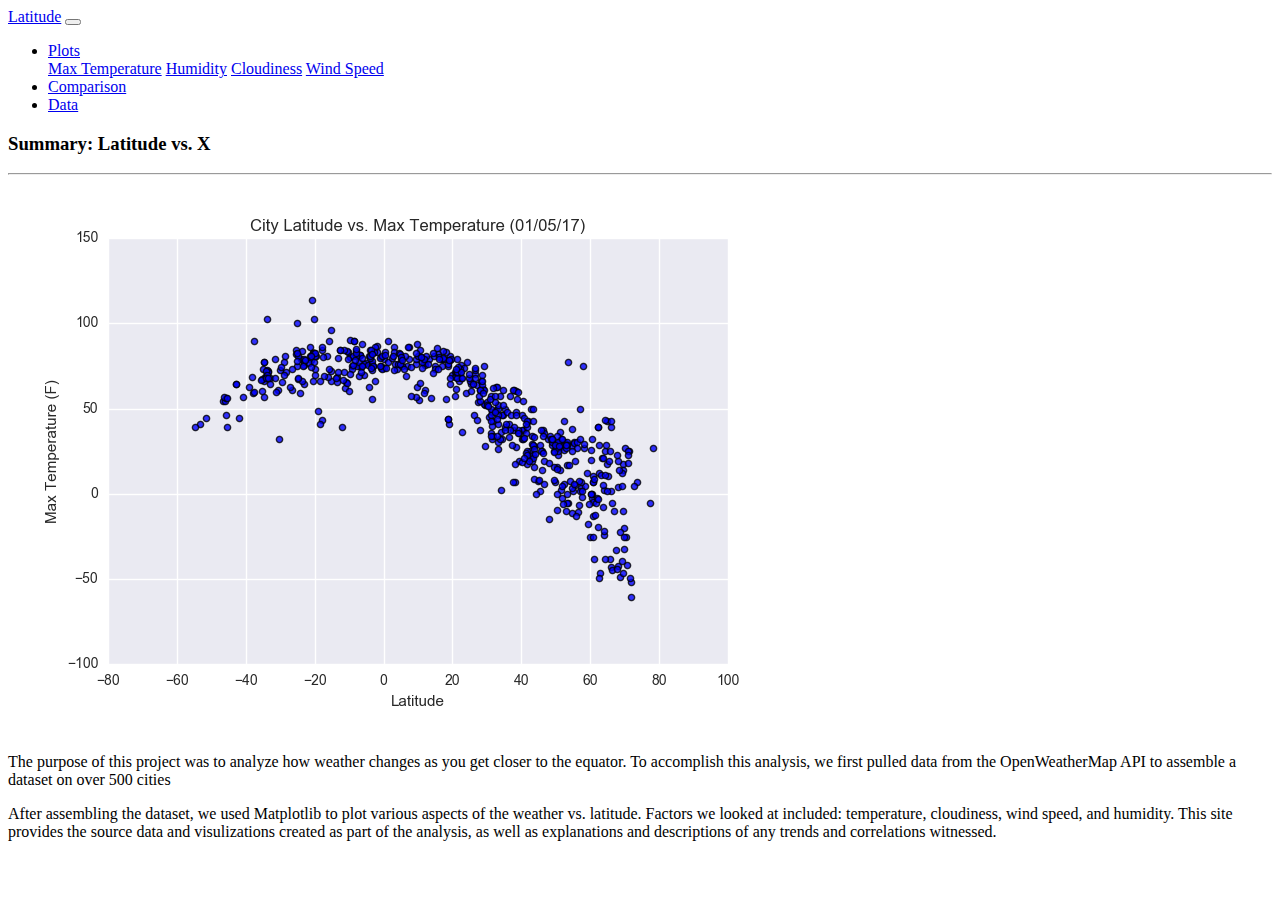
==== index.html @ 42c389ff "Rename Index.html to index.html" ====
<!DOCTYPE html>
<html lang="en">

<head>
    <meta charset="UTF-8">
    <meta http-equiv="X-UA-Compatible" content="IE=edge">
    <meta name="viewport" content="width=device-width, initial-scale=1.0">
    <title>WeatherData</title>
    <link href="https://cdn.jsdelivr.net/npm/bootstrap@5.1.3/dist/css/bootstrap.min.css" rel="stylesheet"
        integrity="sha384-1BmE4kWBq78iYhFldvKuhfTAU6auU8tT94WrHftjDbrCEXSU1oBoqyl2QvZ6jIW3" crossorigin="anonymous">

    <link rel="stylesheet" href="style.css">
</head>

<body>
    <nav class="navbar navbar-expand-lg navbar-light bg-light">
        <a class="navbar-brand" href="#">Latitude</a>
        <button class="navbar-toggler" type="button" data-toggle="collapse" data-target="#navbarSupportedContent"
            aria-controls="navbarSupportedContent" aria-expanded="false" aria-label="Toggle navigation">
            <span class="navbar-toggler-icon"></span>
        </button>


        <div class="collapse navbar-collapse" id="navbarSupportedContent">
            <ul class="navbar-nav mr-auto">

                <li class="nav-item dropdown">
                    <a class="nav-link dropdown-toggle" href="#" id="navbarDropdown" role="button"
                        data-toggle="dropdown" aria-haspopup="true" aria-expanded="false">
                        Plots
                    </a>
                    <div class="dropdown-menu" aria-labelledby="navbarDropdown">
                        <a class="dropdown-item" href=temperature.html>Max Temperature</a>
                        <a class="dropdown-item" href="humidity.html">Humidity</a>
                        <a class="dropdown-item" href="cloudiness.html">Cloudiness</a>
                        <a class="dropdown-item" href="windspeed.html">Wind Speed</a>
                    </div>
                </li>
                <li class="nav-item">
                    <a class="nav-link" href="Comparison.html">Comparison</a>
                </li>
                <li class="nav-item">
                    <a class="nav-link" href="Data.html">Data</a>
                </li>
            </ul>
        </div>
    </nav>

    <div class="container">
        <div class="row">

            <div class="col-sm-12 col-md-8">
                <div class="box">
                    <h3>Summary: Latitude vs. X </h3>
                    <hr>
                    <img src="Resources/assets/images/Fig1.png" alt="Lat vs Temp" class="img float-left">
                </div>
                <p>The purpose of
                    this project was to analyze how weather changes
                    as you get closer to the equator. To accomplish this analysis, we
                    first pulled data from the OpenWeatherMap API to assemble a
                    dataset on over 500 cities</p>
                <!-- </div>
        <div class="col-sm-3"> -->
                <p>After assembling the dataset, we used Matplotlib to plot various
                    aspects of the weather vs. latitude. Factors we looked at included:
                    temperature, cloudiness, wind speed, and humidity. This site provides the source data and
                    visulizations created as part of the analysis, as well as explanations and descriptions of any
                    trends and correlations witnessed.</p>

            </div>
        </div>
        <div class="container">
            <div class="row">

                <div class="col-sm-12 col-md-4">
                    <div class="box">


                    </div>



                </div>









                <script src="https://cdn.jsdelivr.net/npm/bootstrap@5.1.3/dist/js/bootstrap.bundle.min.js"
                    integrity="sha384-ka7Sk0Gln4gmtz2MlQnikT1wXgYsOg+OMhuP+IlRH9sENBO0LRn5q+8nbTov4+1p"
                    crossorigin="anonymous"></script>
</body>

</html>
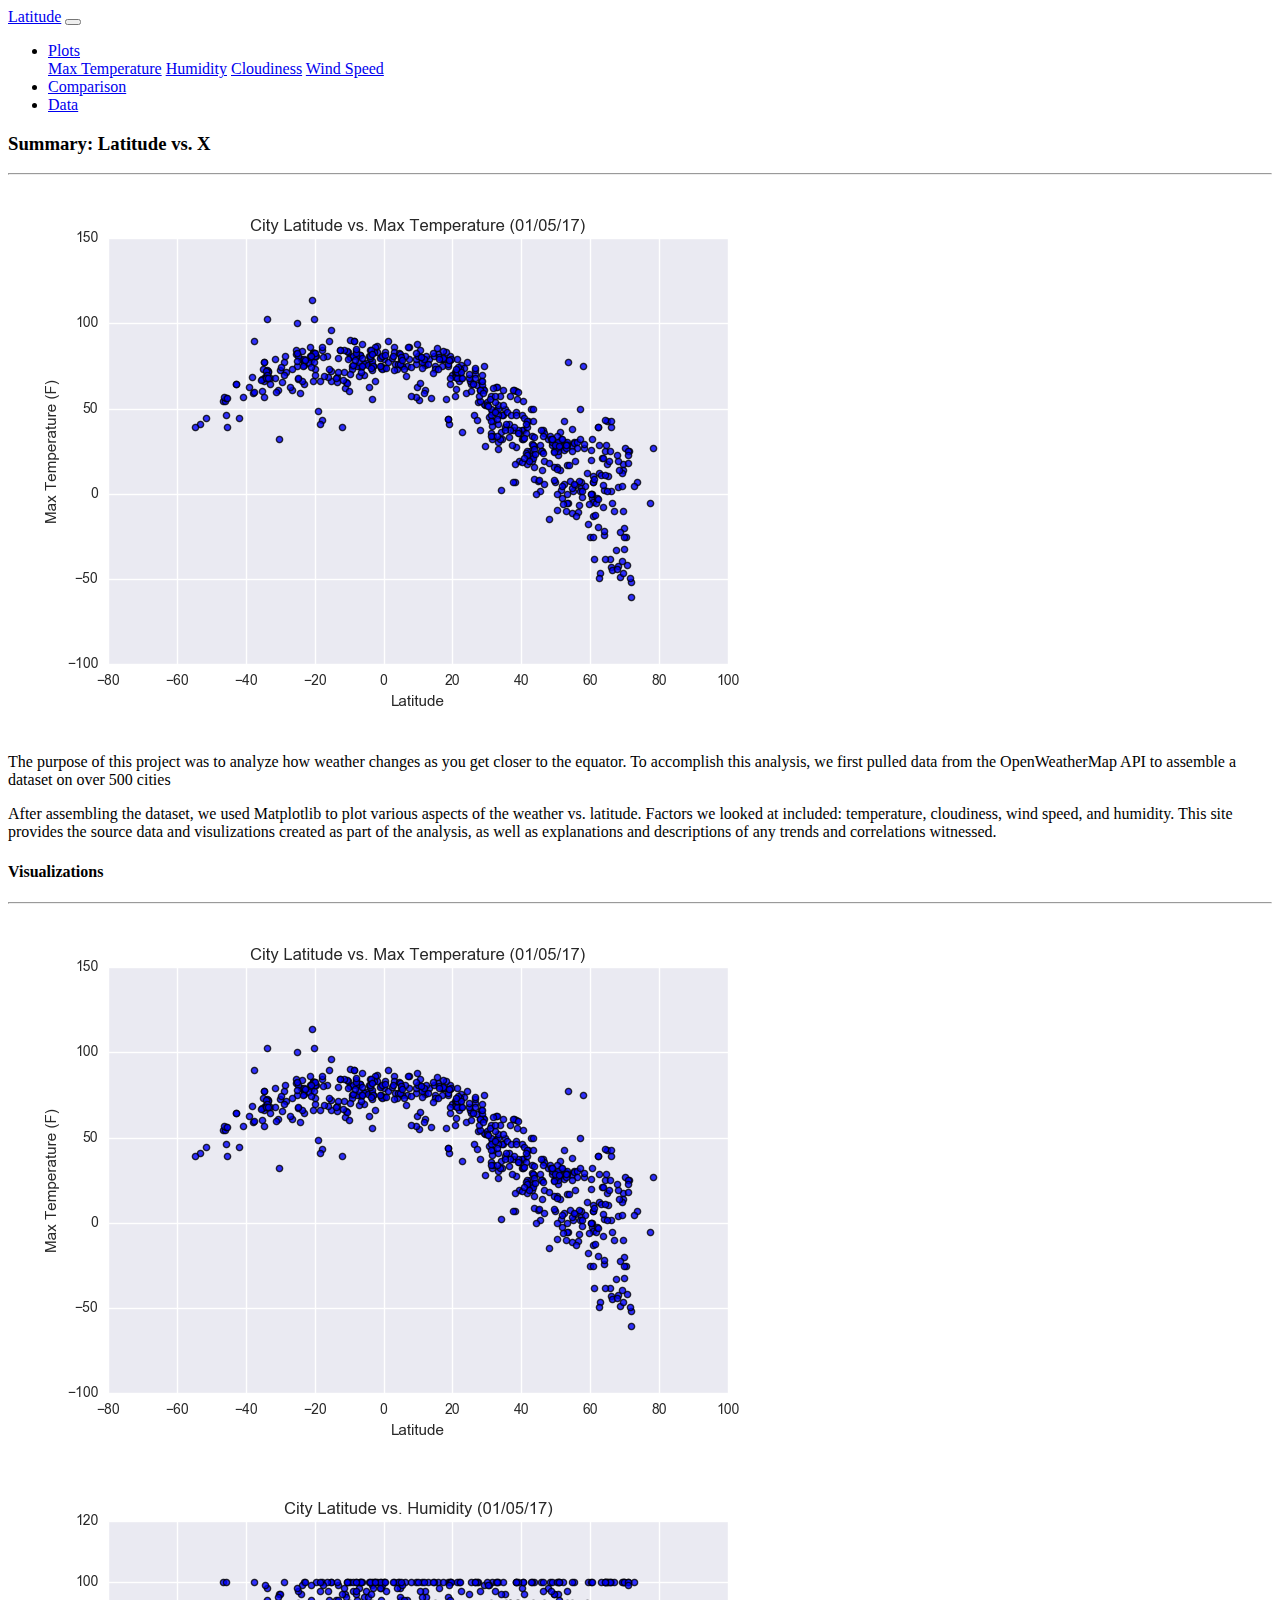
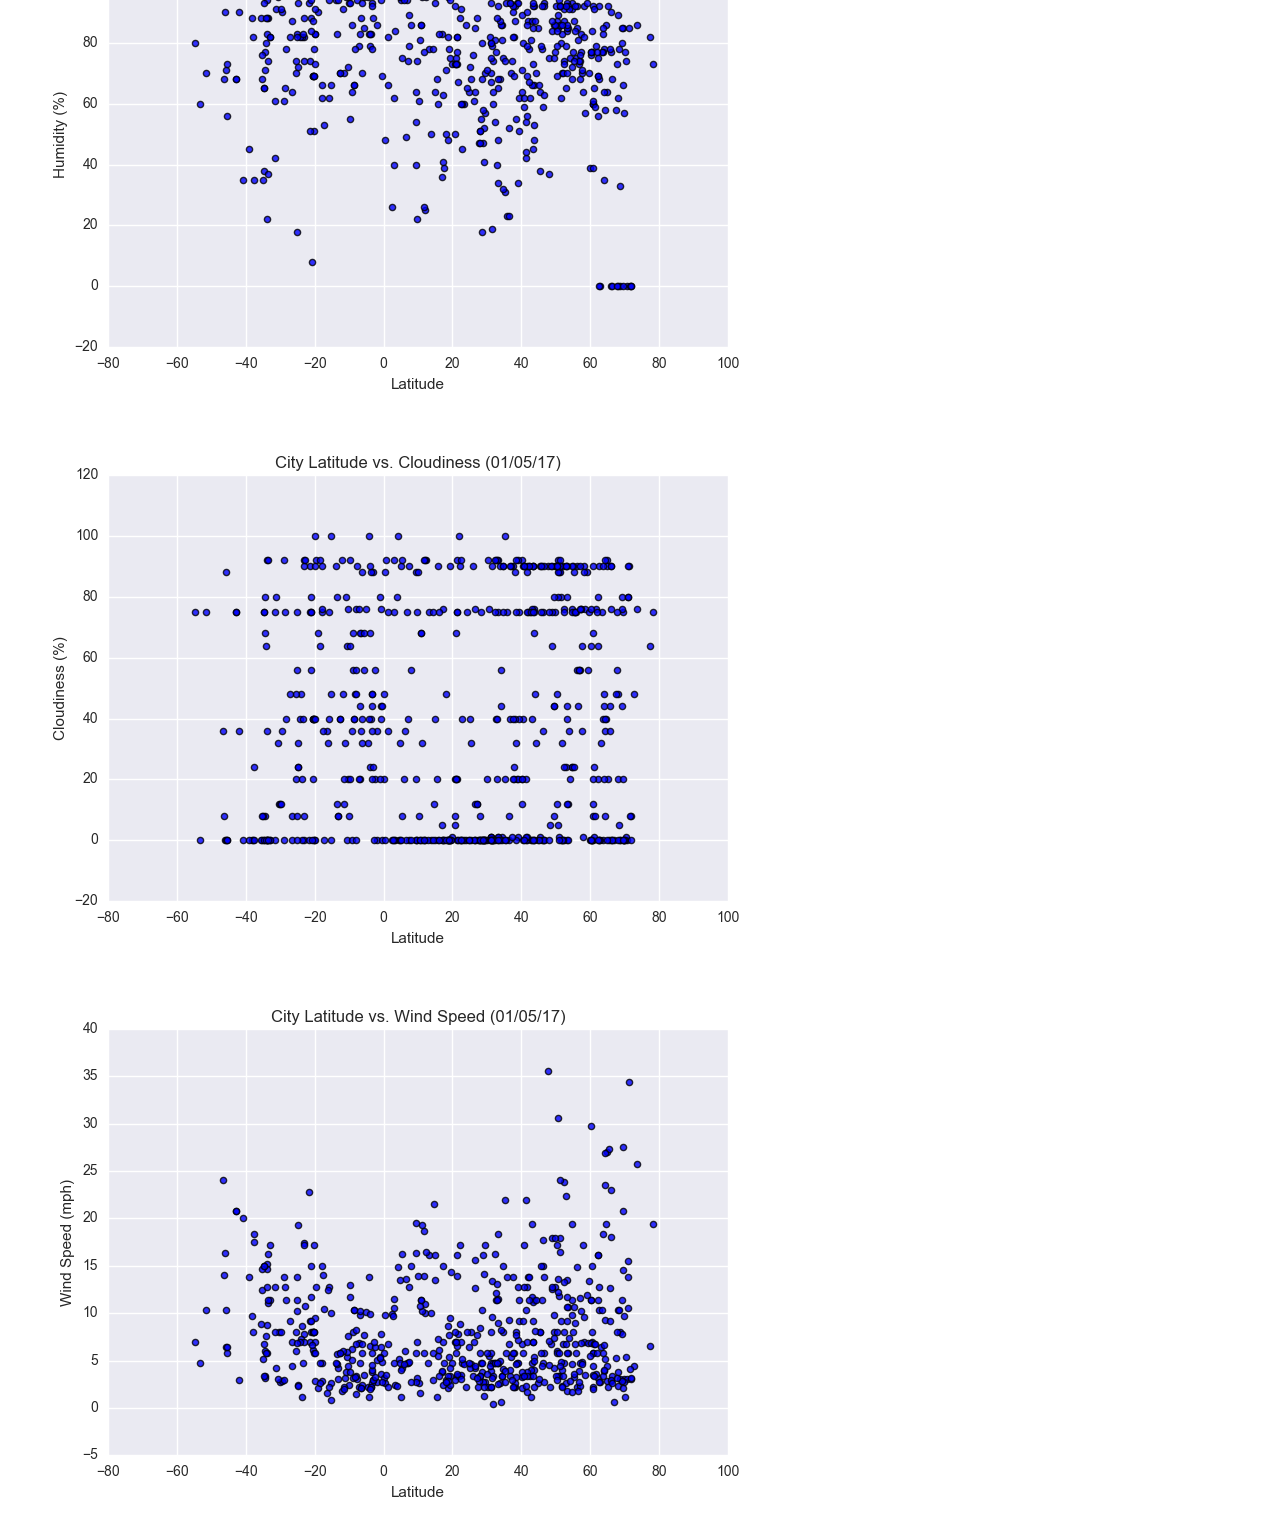
==== commit 0ec34d82: "done" ====
--- a/index.html
+++ b/index.html
@@ -37,10 +37,10 @@
                     </div>
                 </li>
                 <li class="nav-item">
-                    <a class="nav-link" href="Comparison.html">Comparison</a>
+                    <a class="nav-link" href="comparison.html">Comparison</a>
                 </li>
                 <li class="nav-item">
-                    <a class="nav-link" href="Data.html">Data</a>
+                    <a class="nav-link" href="data.html">Data</a>
                 </li>
             </ul>
         </div>
@@ -75,7 +75,24 @@
 
                 <div class="col-sm-12 col-md-4">
                     <div class="box">
+                        <h4>Visualizations</h4>
+                        <hr>
+                        <a href="temperature.html">
+                            <img src="Resources/assets/images/Fig1.png" alt="Lat vs Max Temp">
+                        </a>
 
+                        <a href="humidity.html">
+                            <img src="Resources/assets/images/Fig2.png" alt="Lat vs Humidity">
+
+                        </a>
+
+                        <a href="cloudiness.html">
+                            <img src="Resources/assets/images/Fig3.png" alt="Lat vs Cloudiness">
+                        </a>
+
+                        <a href="windspeed.html">
+                            <img src="Resources/assets/images/Fig4.png" alt="Lat vs Wind Speed">
+                        </a>
 
                     </div>
 
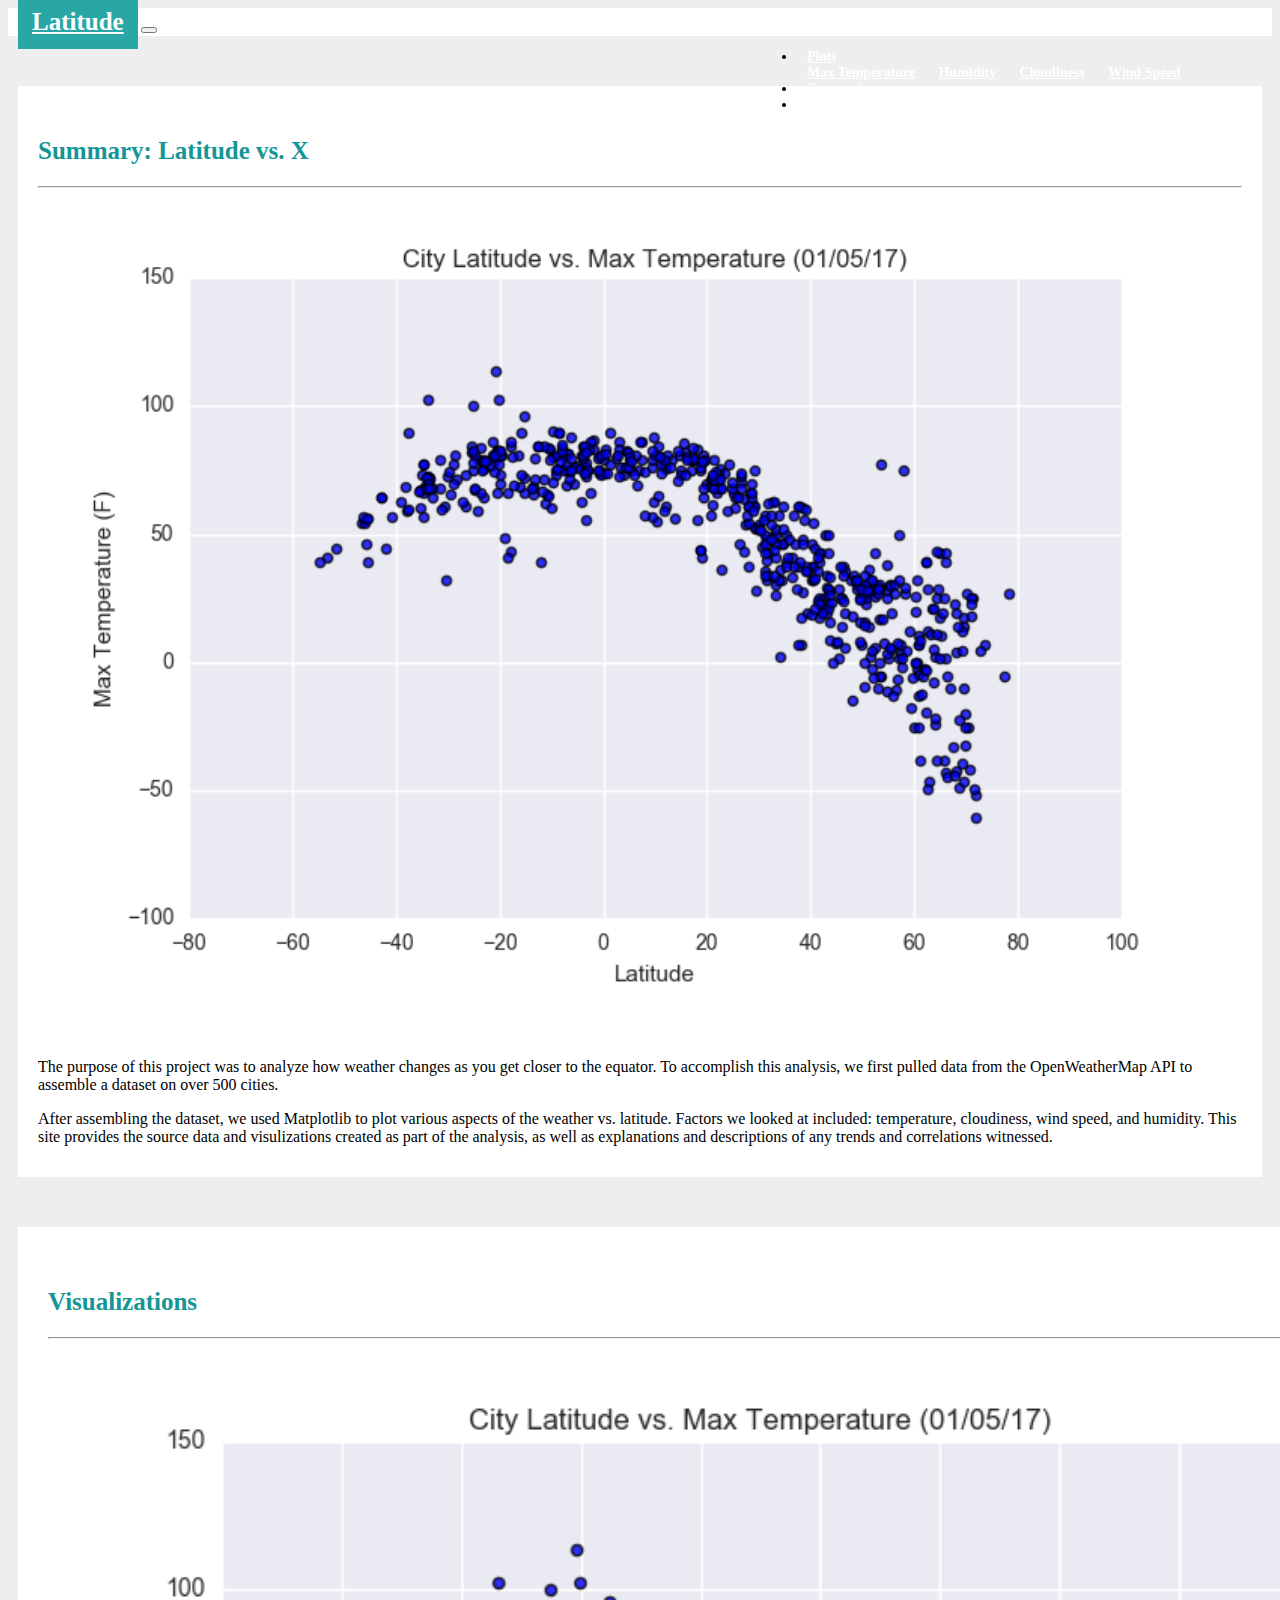
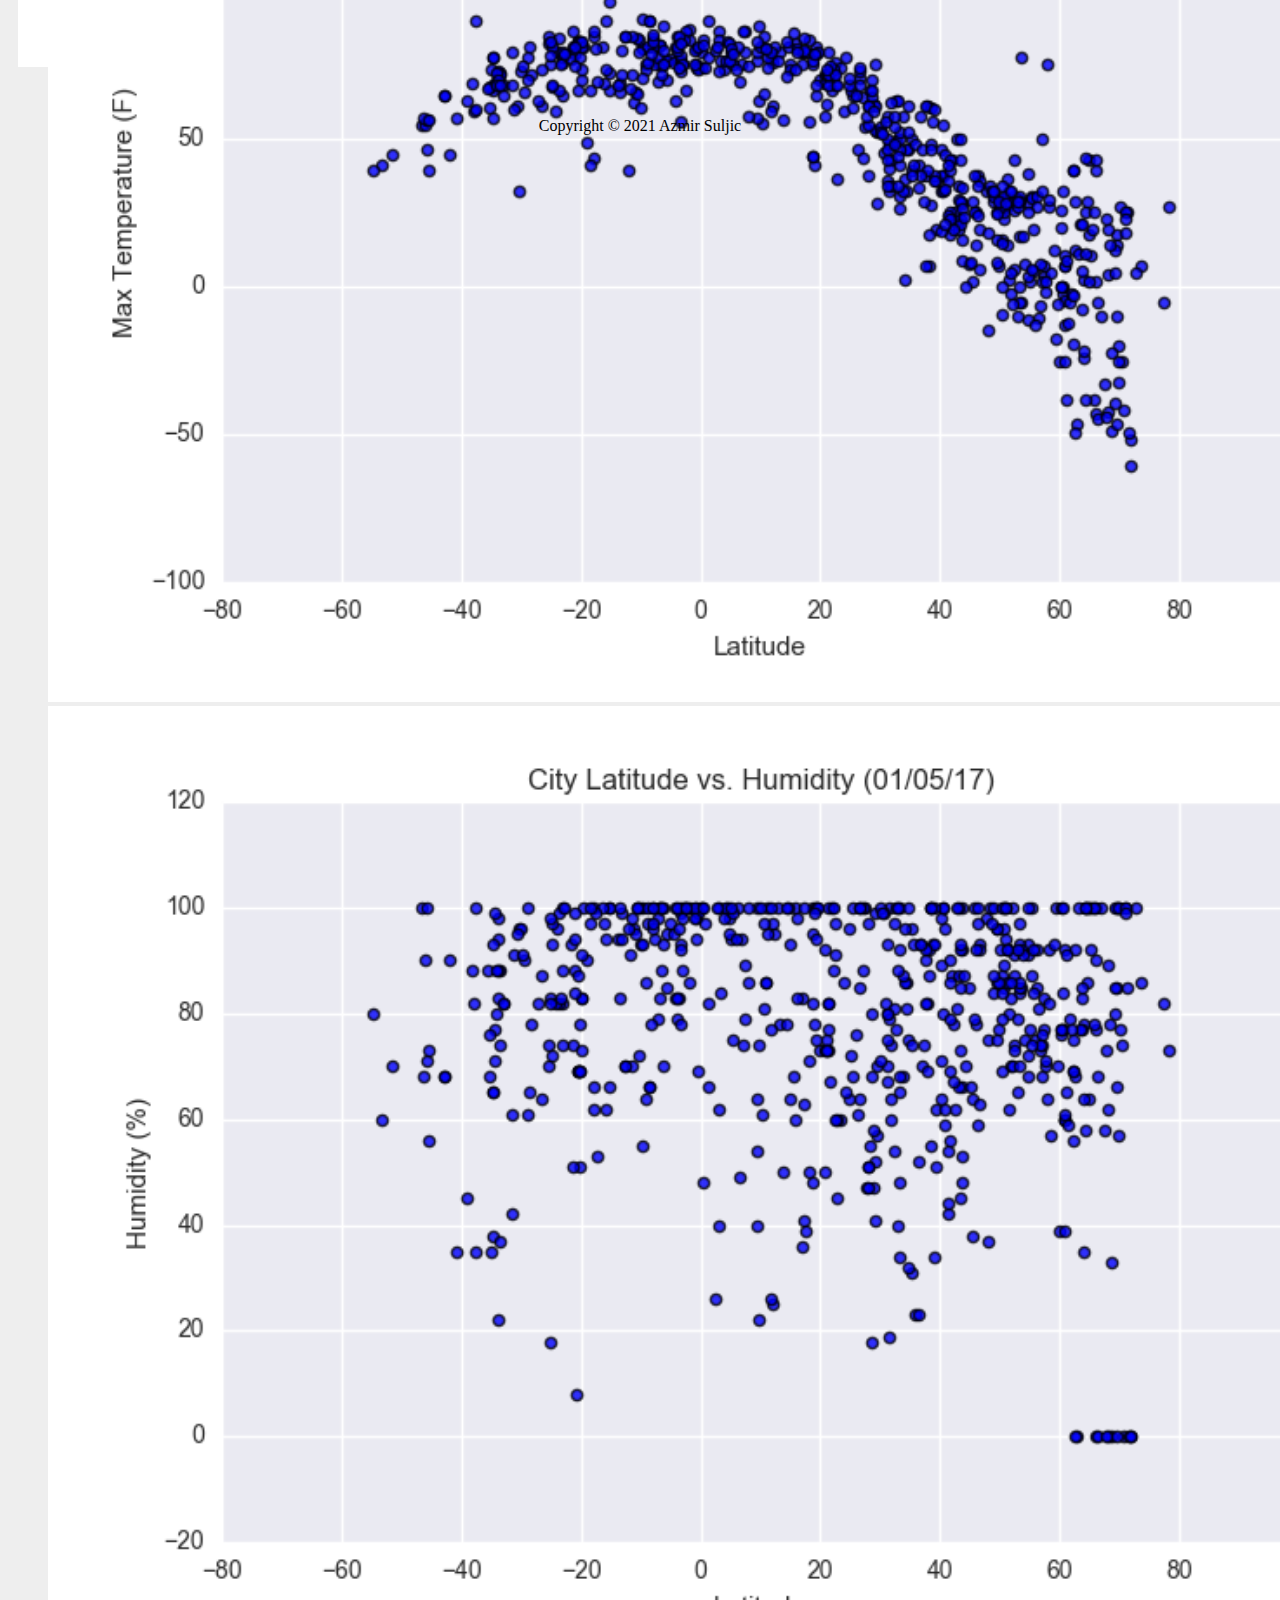
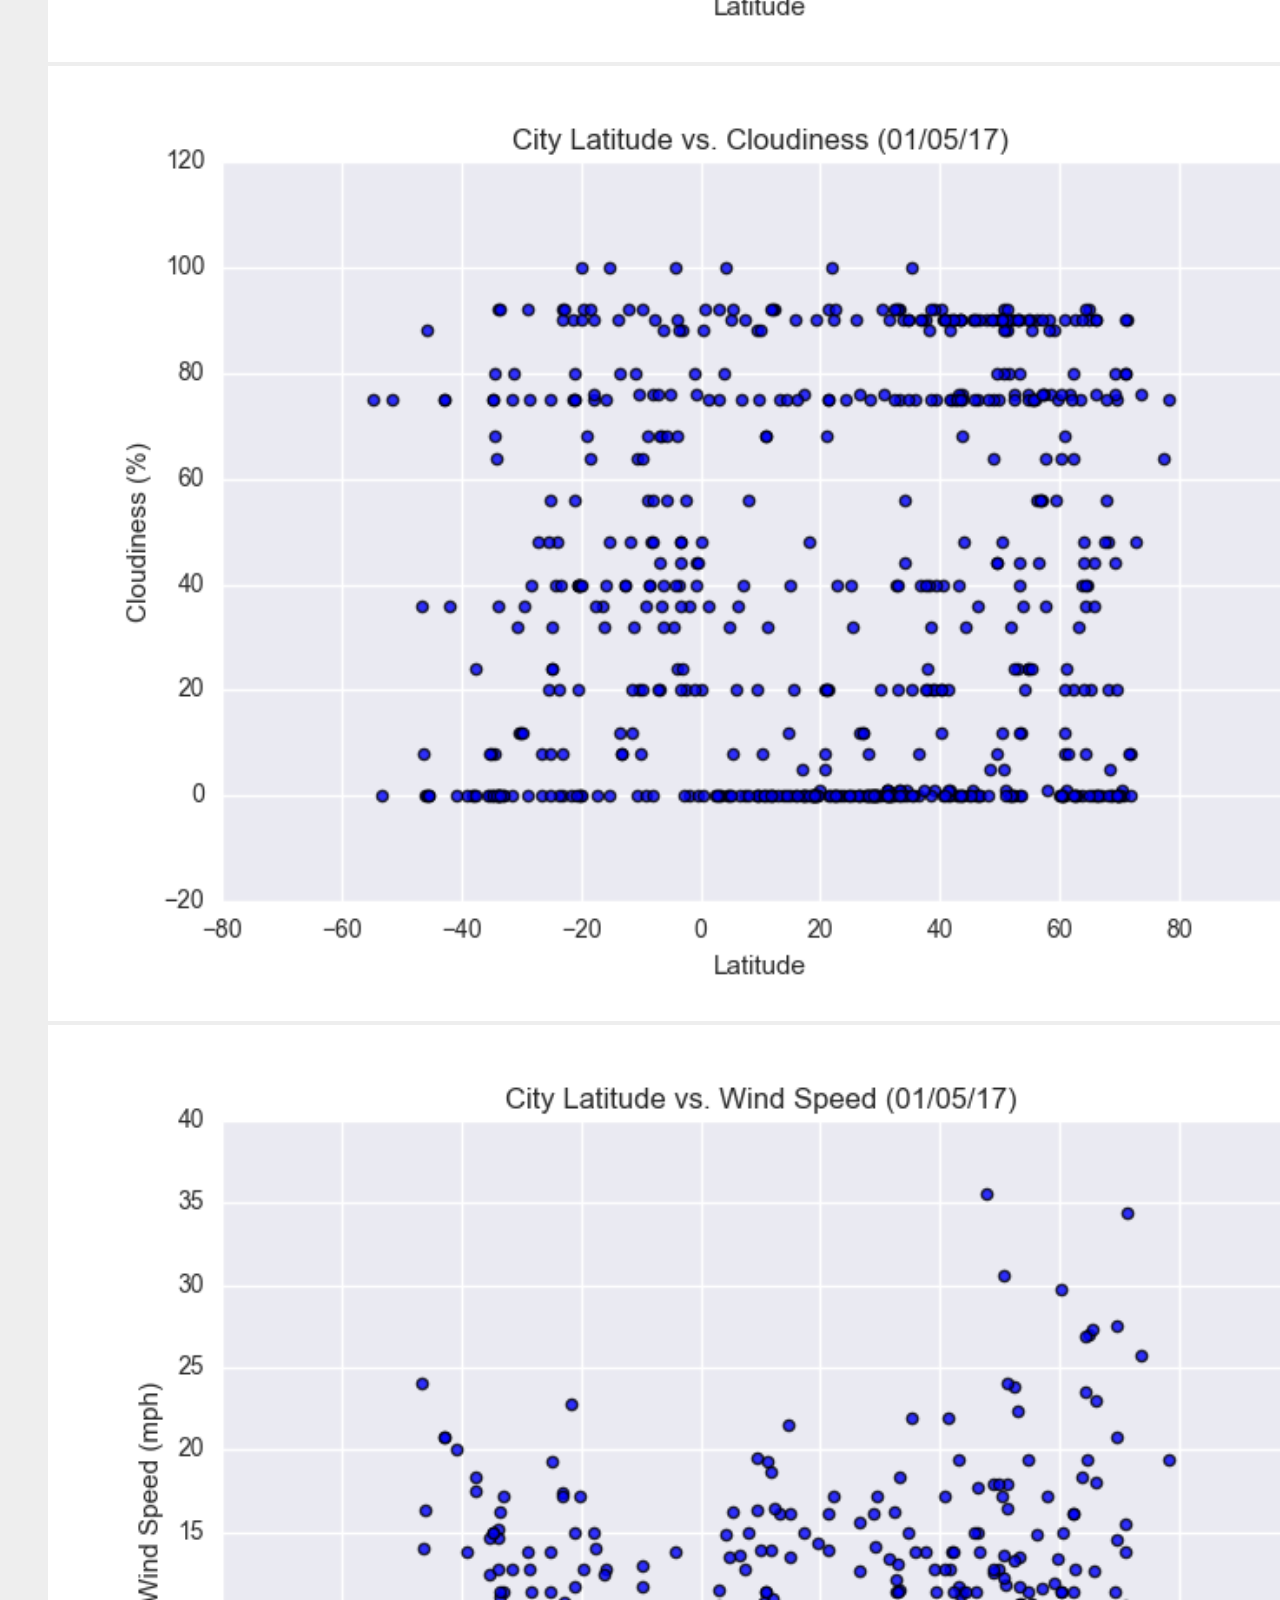
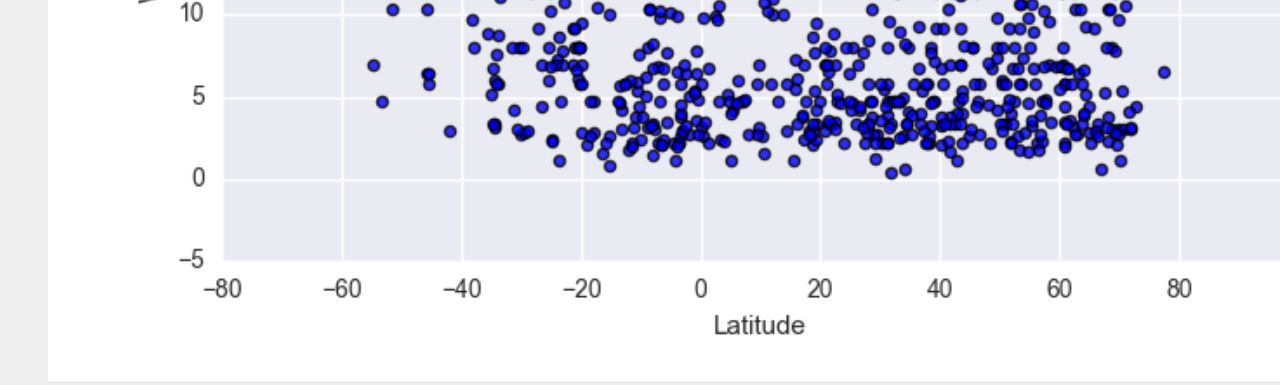
==== commit 9599bed5: "most recent completion" ====
--- a/index.html
+++ b/index.html
@@ -6,15 +6,18 @@
     <meta http-equiv="X-UA-Compatible" content="IE=edge">
     <meta name="viewport" content="width=device-width, initial-scale=1.0">
     <title>WeatherData</title>
+    <!-- bootstrap CSS links -->
     <link href="https://cdn.jsdelivr.net/npm/bootstrap@5.1.3/dist/css/bootstrap.min.css" rel="stylesheet"
         integrity="sha384-1BmE4kWBq78iYhFldvKuhfTAU6auU8tT94WrHftjDbrCEXSU1oBoqyl2QvZ6jIW3" crossorigin="anonymous">
 
+    <!-- style sheet for CSS -->
     <link rel="stylesheet" href="style.css">
 </head>
 
 <body>
+    <!-- navigation menu-->
     <nav class="navbar navbar-expand-lg navbar-light bg-light">
-        <a class="navbar-brand" href="#">Latitude</a>
+        <a class="navbar-brand" href="index.html">Latitude</a>
         <button class="navbar-toggler" type="button" data-toggle="collapse" data-target="#navbarSupportedContent"
             aria-controls="navbarSupportedContent" aria-expanded="false" aria-label="Toggle navigation">
             <span class="navbar-toggler-icon"></span>
@@ -26,11 +29,11 @@
 
                 <li class="nav-item dropdown">
                     <a class="nav-link dropdown-toggle" href="#" id="navbarDropdown" role="button"
-                        data-toggle="dropdown" aria-haspopup="true" aria-expanded="false">
+                        data-bs-toggle="dropdown" aria-haspopup="true" aria-expanded="false">
                         Plots
                     </a>
                     <div class="dropdown-menu" aria-labelledby="navbarDropdown">
-                        <a class="dropdown-item" href=temperature.html>Max Temperature</a>
+                        <a class="dropdown-item" href="temperature.html">Max Temperature</a>
                         <a class="dropdown-item" href="humidity.html">Humidity</a>
                         <a class="dropdown-item" href="cloudiness.html">Cloudiness</a>
                         <a class="dropdown-item" href="windspeed.html">Wind Speed</a>
@@ -44,73 +47,86 @@
                 </li>
             </ul>
         </div>
+
     </nav>
-
+    <!--Body details/content-->
     <div class="container">
         <div class="row">
 
-            <div class="col-sm-12 col-md-8">
+            <div class="col-sm-12 col-md-8 ">
                 <div class="box">
-                    <h3>Summary: Latitude vs. X </h3>
+                    <h2 class="summary-header">Summary: Latitude vs. X </h2>
                     <hr>
-                    <img src="Resources/assets/images/Fig1.png" alt="Lat vs Temp" class="img float-left">
-                </div>
-                <p>The purpose of
-                    this project was to analyze how weather changes
-                    as you get closer to the equator. To accomplish this analysis, we
-                    first pulled data from the OpenWeatherMap API to assemble a
-                    dataset on over 500 cities</p>
-                <!-- </div>
-        <div class="col-sm-3"> -->
-                <p>After assembling the dataset, we used Matplotlib to plot various
-                    aspects of the weather vs. latitude. Factors we looked at included:
-                    temperature, cloudiness, wind speed, and humidity. This site provides the source data and
-                    visulizations created as part of the analysis, as well as explanations and descriptions of any
-                    trends and correlations witnessed.</p>
-
-            </div>
-        </div>
-        <div class="container">
-            <div class="row">
-
-                <div class="col-sm-12 col-md-4">
-                    <div class="box">
-                        <h4>Visualizations</h4>
-                        <hr>
-                        <a href="temperature.html">
-                            <img src="Resources/assets/images/Fig1.png" alt="Lat vs Max Temp">
-                        </a>
-
-                        <a href="humidity.html">
-                            <img src="Resources/assets/images/Fig2.png" alt="Lat vs Humidity">
-
-                        </a>
-
-                        <a href="cloudiness.html">
-                            <img src="Resources/assets/images/Fig3.png" alt="Lat vs Cloudiness">
-                        </a>
-
-                        <a href="windspeed.html">
-                            <img src="Resources/assets/images/Fig4.png" alt="Lat vs Wind Speed">
-                        </a>
+                    <div class="col-6">
+                        <img src="Resources/assets/images/Fig1.png" alt="Lat vs Temp" class="img-responsive">
 
                     </div>
+                    <br>
+                    <p>The purpose of
+                        this project was to analyze how weather changes
+                        as you get closer to the equator. To accomplish this analysis, we
+                        first pulled data from the OpenWeatherMap API to assemble a
+                        dataset on over 500 cities.</p>
 
-
+                    <p>After assembling the dataset, we used Matplotlib to plot various
+                        aspects of the weather vs. latitude. Factors we looked at included:
+                        temperature, cloudiness, wind speed, and humidity. This site provides the source data and
+                        visulizations created as part of the analysis, as well as explanations and descriptions of
+                        any
+                        trends and correlations witnessed.</p>
 
                 </div>
+            </div>
+            <!-- sidebar vis page-->
+            <div class="col-sm-12 col-md-4">
+                <div class="vis-dot">
+                    <section id="imageNav-area">
+                        <div class="imageNav-content">
+                            <h2 class="imageNav-header">Visualizations</h2>
+                            <hr>
+                            <div class="container">
+                                <div class="row">
+                                    <div class="col-6">
 
+                                        <a href="temperature.html">
+                                            <img src="Resources/assets/images/Fig1.png" alt="Lat vs Max Temp"
+                                                class="imageNav-photo">
+                                        </a>
+                                    </div>
+                                    <div class="col-6">
+                                        <a href="humidity.html">
+                                            <img src="Resources/assets/images/Fig2.png" alt="Lat vs Humidity"
+                                                class="imageNav-photo">
+                                        </a>
+                                    </div>
+                                    <div class="col-6">
 
+                                        <a href="cloudiness.html">
+                                            <img src="Resources/assets/images/Fig3.png" alt="Lat vs Cloudiness"
+                                                class="imageNav-photo">
+                                        </a>
+                                    </div>
+                                    <div class="col-6">
 
-
-
-
-
-
-
-                <script src="https://cdn.jsdelivr.net/npm/bootstrap@5.1.3/dist/js/bootstrap.bundle.min.js"
-                    integrity="sha384-ka7Sk0Gln4gmtz2MlQnikT1wXgYsOg+OMhuP+IlRH9sENBO0LRn5q+8nbTov4+1p"
-                    crossorigin="anonymous"></script>
+                                        <a href="windspeed.html">
+                                            <img src="Resources/assets/images/Fig4.png" alt="Lat vs Wind Speed"
+                                                class="imageNav-photo">
+                                        </a>
+                                    </div>
+                                </div>
+                            </div>
+                        </div>
+                </div>
+            </div>
+            <footer>
+                <div id="copyright">
+                    <p>Copyright &copy; 2021 Azmir Suljic</p>
+                </div>
+            </footer>
+            <!-- BS JS-->
+            <script src="https://cdn.jsdelivr.net/npm/bootstrap@5.1.3/dist/js/bootstrap.bundle.min.js"
+                integrity="sha384-ka7Sk0Gln4gmtz2MlQnikT1wXgYsOg+OMhuP+IlRH9sENBO0LRn5q+8nbTov4+1p"
+                crossorigin="anonymous"></script>
 </body>
 
-</html>
+</html>--- a/style.css
+++ b/style.css
@@ -0,0 +1,158 @@
+body {
+    font-family: Georgia, 'Times New Roman', Times, serif;
+    font-size: 14px;
+    background-color: #eee;
+
+}
+.nav {
+    background-color: white;
+}
+
+.navbar {
+    background-color: white;
+    max-height: none;
+    padding: inherit;
+}
+
+
+.navbar-brand {
+    font-size: 25px;
+    font-weight: bold;
+    padding: 14px;
+    margin: inherit;
+    background-color:rgb(41, 167, 167);
+    margin-left: 10px;
+    font-family: Georgia, 'Times New Roman', Times, serif
+    
+}
+.navbar-brand img {
+    max-height: 50px;
+}
+
+nav ul li a {
+    font-size: 14px;
+    margin: auto 10px;
+    color: white;
+}
+
+.navbar-light .navbar-brand {
+    color: white;
+}
+
+.navbar-collapse {
+    position: absolute;
+    right: 7%;
+    font-size: small;
+}
+
+.nav-item {
+    font-weight: bold;
+}
+
+.buttons {
+    margin-bottom: 8px;
+}
+
+h2 { 
+    color: rgb(20,150,150);
+    font-size: 25px;
+    font-weight: bold;
+    font-family: Georgia, 'Times New Roman', Times, serif;
+    padding-top: 20px;
+       
+}
+
+p{
+    font-size: 16px;
+    font-weight: 300;
+}
+p{
+    justify-content: center;
+    /* flex-direction: column; */
+    display: flex;
+    align-items: center;
+}
+
+
+.box .col{
+    justify-content: center;
+    flex-direction: column;
+}
+
+.box {
+    margin-top: 50px;
+    margin-bottom: 50px;
+    margin-left: 10px; 
+    margin-right: 10px;
+    padding: 10px 20px 15px;
+    color:black;
+    background-color: white;
+    width: auto;
+    height:auto;
+
+}
+
+.box-data {
+    margin-top: 60px;
+    margin-bottom: 60px;
+    /* margin-left: 10px; 
+    margin-right: 10px; */
+    padding: 10px 20px 15px;
+    color:gray;
+    background-color: white;
+    max-width: auto;
+    height: 550px;
+    overflow-y: auto;
+    overflow-x: auto;
+
+}
+
+.vis-dot {
+    margin-top: 50px;
+    margin-bottom: 50px;
+    margin-left: 10px; 
+    margin-right: 10px;
+    padding: 20px 30px 20px;
+    color:gray;
+    background-color: white;
+    width: 110%;
+    height: 400px;
+}
+
+ /* p :not(intro){
+    font-size: 20px;
+    font-family: Georgia, 'Times New Roman', Times, serif;
+    text-align: justify;
+}  */
+
+img {
+    width: 100%;
+    height: 100%;
+}
+h4 { 
+    color: rgb(20,150,150);
+    font-size: 16px;
+    font-weight: bold;
+    font-family: Georgia, 'Times New Roman', Times, serif;
+    padding-top: 20px;
+    text-align: center;
+}
+
+a {
+    color: white;
+    font-size: 15px;
+    
+}
+
+.col-lg-6 {
+    padding: 30px;
+}
+
+@media(max-width: 980px) {
+    .navbar-expand-lg {
+        background-color: #fff;
+}
+
+
+
+}
